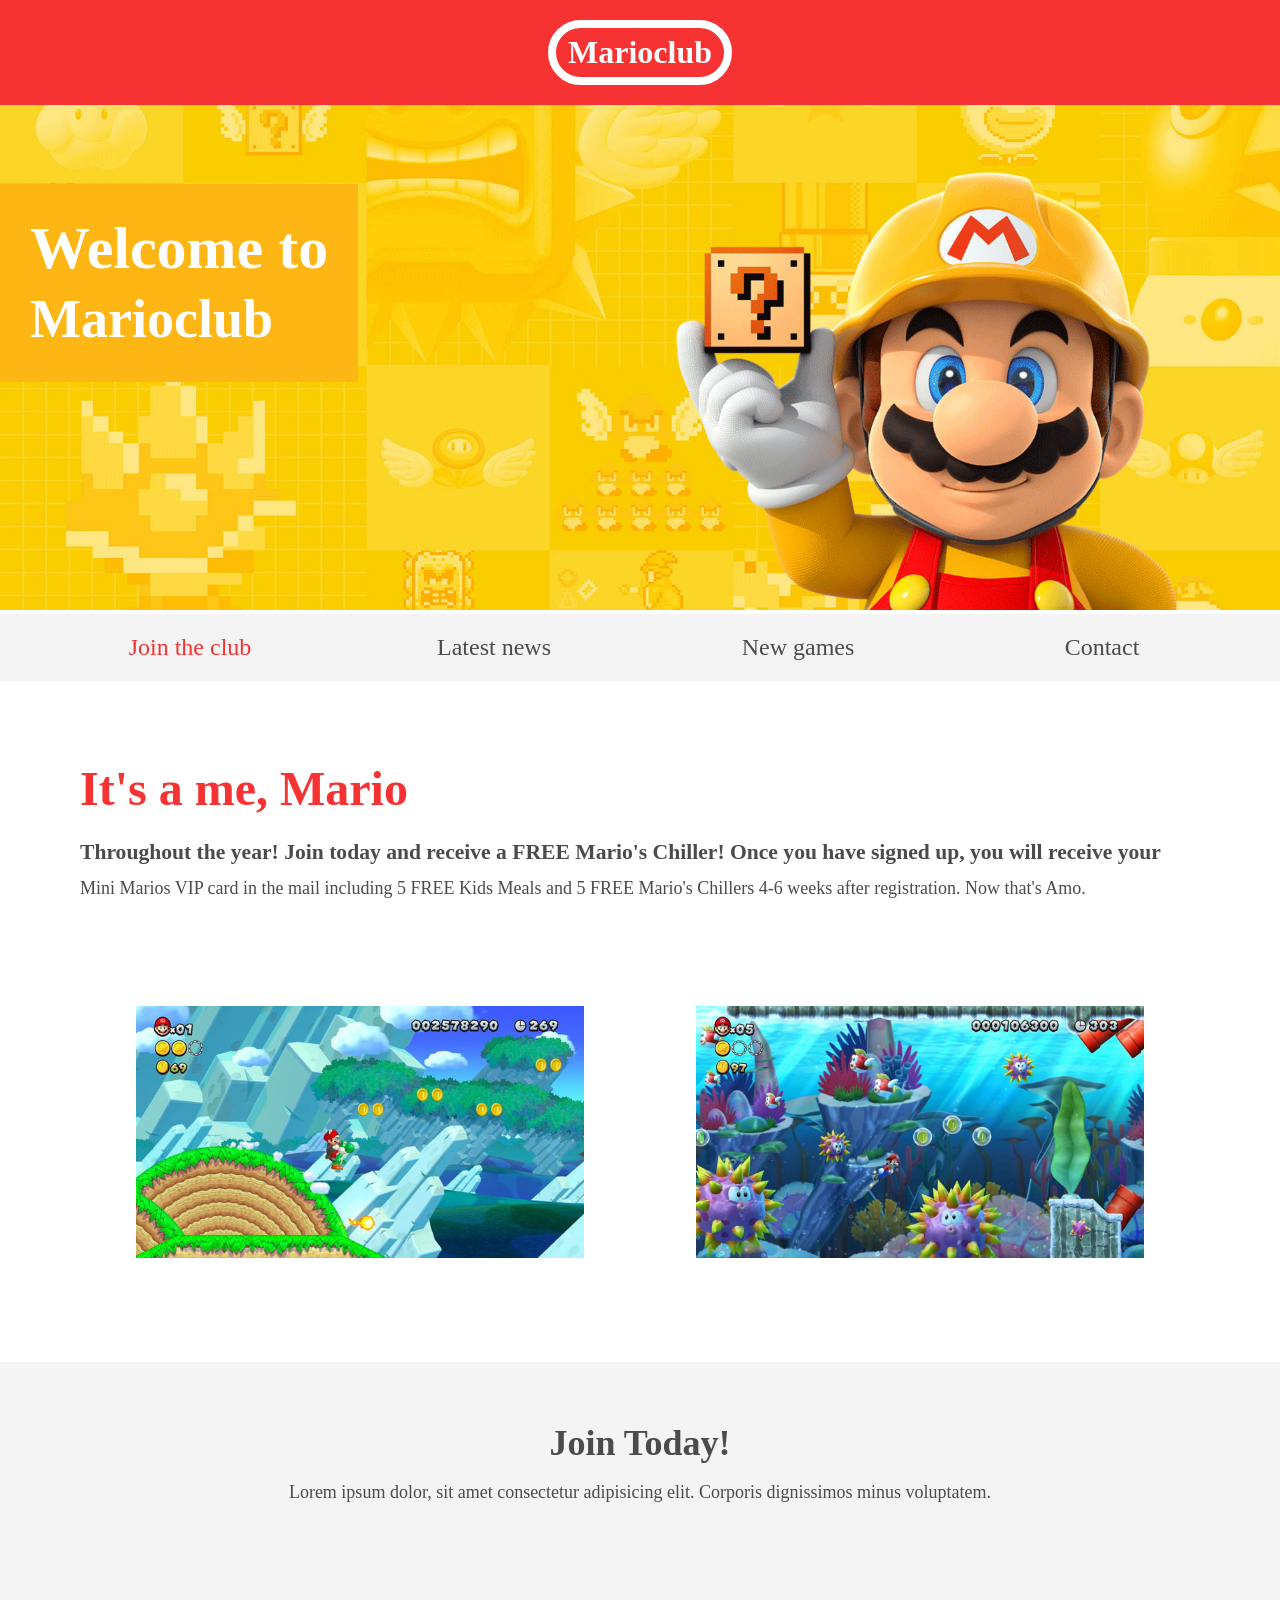
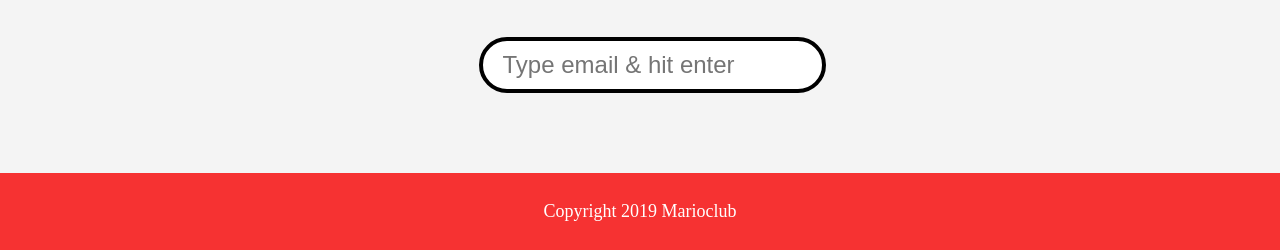
==== index.html @ 083f6705 "Initial commit" ====
<!DOCTYPE html>
<html>

<head>
    <meta name="viewport" content="width=device-width, initial-scale=1.0">
    <link rel="shortcut icon" href="img/favicon.ico" type="image/x-icon">
    <link rel="icon" href="img/favicon.ico" type="image/x-icon">
    <link rel="stylesheet" href="css/style.css">
    <title>Marioclub</title>
</head>

<body>
    <header>
        <a href="index.html">
            <h1>Marioclub</h1>
        </a>
    </header>
    <section class="banner">
        <img src="img/banner.jpg" alt="marioclub welcome banner">
        <div class="welcome">
            <h2>Welcome to <br><span>Marioclub</span></h2>
        </div>
    </section>
    <nav class="main-nav">
        <ul>
            <li><a href="index.html" class="join">Join the club</a></li>
            <li><a href="news.html">Latest news</a></li>
            <li><a href="games.html">New games</a></li>
            <li><a href="contact.html">Contact</a></li>
        </ul>
    </nav>
    <main>
        <article>
            <h2>It's a me, Mario</h2>
            <p>Throughout the year! Join today and receive a FREE Mario's Chiller! Once you have signed up, you will receive your Mini Marios VIP card in the mail including 5 FREE Kids Meals and 5 FREE Mario's Chillers 4-6 weeks after registration. Now that's Amo.</p>
        </article>
        <ul class="images">
            <li><img src="img/thumb-1.jpg" alt="mario thumbnail 1"></li>
            <li><img src="img/thumb-2.jpg" alt="mario thumbnail 2"></li>
        </ul>
    </main>
    <section class="join">
        <h2>Join Today!</h2>
        <p>Lorem ipsum dolor, sit amet consectetur adipisicing elit. Corporis dignissimos minus voluptatem.</p>
        <form>
            <input type="email" name="email" placeholder="Type email & hit enter" required>
        </form>
    </section>
    <footer>
        <p class="copyright">Copyright 2019 Marioclub</p>
    </footer>
</body>

</html>
---- css/style.css ----
body, ul, li, h1, h2, a{
  margin: 0;
  padding: 0;
  font-family: tahoma;
}
p{
  font-size: 18px;
}
header{
  background-color: #F63232;
  padding: 20px 0;
  text-align: center;
  position: fixed;
  width: 100%;
  top: 0;
  left: 0;
  z-index: 1;
}
header h1{
  color: white;
  border: 8px solid white;
  display: inline-block;
  padding: 6px 12px;
  border-radius: 36px;
}
.banner{
  position: relative;
}
.banner img{
  width: 100%;
}
.banner .welcome{
  background:#FEB614;
  color: white;
  padding: 30px;
  font-size: 60px;
  position: absolute;
  left: 0;
  top: 30%;
} 
.banner .welcome span{
  font-size: 0.9em;
}
nav{
  background: #F4F4F4;
  padding: 20px;
  position: -webkit-sticky;
  position: sticky;
  top: 106px;
  z-index: 1;
}
nav ul{
  white-space: nowrap;
  max-width: 1200px;
  margin: 0 auto;
  text-align: center;
}
nav li{
  width: 25%;
  display: inline-block;
  font-size: 24px;
}
nav li a{
  text-decoration: none;
  color: #4B4B4B;
}
nav li a:hover{
  text-decoration: underline;
}
nav li a.join{
  color: #F63232;
}
main{
  max-width: 100%;
  width: 1200px;
  margin: 80px auto;
  padding: 0 40px;
  -webkit-box-sizing: border-box;
  box-sizing: border-box;
}
article h2{
  color: #F63232;
  font-size: 48px;
}
article p{
  line-height: 2em;
  color: #4B4B4B;
}
article p::first-line{
  font-weight: bold;
  font-size: 1.2em;
}
.images{
  text-align: center;
  margin: 80px 0;
  white-space: nowrap;
}
.images li{
  display: inline-block;
  list-style-type: none;
  width: 40%;
  margin: 20px 5%;
  position: relative;
}
.images li:hover{
  top: -4px;
}
.images li img{
  max-width: 100%;
}
.images {
  display: -webkit-box;
  display: -ms-flexbox;
  display: flex;
  -ms-flex-wrap: wrap;
  flex-wrap: wrap;
}

.coverimage li {
  -webkit-box-flex: 1;
  -ms-flex: 0 0 50%;
  flex: 0 0 50%; /* explanation below */
  margin: 5px;
  height: 100px;
  
}

section.join{
  background: #F4F4F4;
  text-align: center;
  padding: 60px 20px;
  color: #4B4B4B;
}
section.join h2{
  font-size: 36px;
}
form {
    padding-left: 1.5rem;
    padding-top: 6rem;
}

form input{
  margin: 20px 0;
  padding: 10px 20px;
  font-size: 24px;
  border-radius: 28px;
  border: 4px solid black;
}

form textarea{
  margin: 20px 0;
  padding: 10px 20px;
  font-size: 24px;
  border-radius: 28px;
  border: 4px solid black;
}
form input:focus{
  border: 4px dashed #4B4B4B;
  outline: none;
}
form textarea:focus{
  border: 4px dashed #4B4B4B;
  outline: none;
}
form input:valid{
  border: 4px solid #000000;
}
input[type="submit"] {
    width: 39rem;
    background-color: red;
    font-size: xx-large;
    color: ghostwhite;
}
input[type="submit"]:focus {
    border: 4px dashed ghostwhite;
    outline: none
}
footer{
  background: #F63232;
  color: white;
  padding: 10px;
  text-align: center;
}

/* responsive styles */

@media screen and (max-width: 1400px){

  .banner .welcome{
    font-size: 40px;
  }

}

@media screen and (max-width: 960px){

  .banner .welcome{
    font-size: 28px;
  }
  nav li{
    font-size: 18px;
  }

}

@media screen and (max-width: 700px){

  .banner .welcome{
    font-size: 20px;
    position: relative;
    text-align: center;
  }
  .banner .welcome br{
    display: none;
  }
  .banner .welcome span{
    font-size: 1em;
  }
  nav li{
    font-size: 18px;
  }
  .images li{
    width: 100%;
    display: block;
    margin: 20px auto;
  }

}

@media screen and (max-width: 560px){

  .banner .welcome{
    font-size: 20px;
    position: relative;
    text-align: center;
  }
  .banner .welcome br{
    display: none;
  }
  .banner .welcome span{
    font-size: 1em;
  }
  nav li{
    display: block;
    width: 100%;
    margin: 12px 0;
  }
  article h2{
    font-size: 36px;
  }
  header, nav{
    position: relative;
    top: 0;
  }
  

}
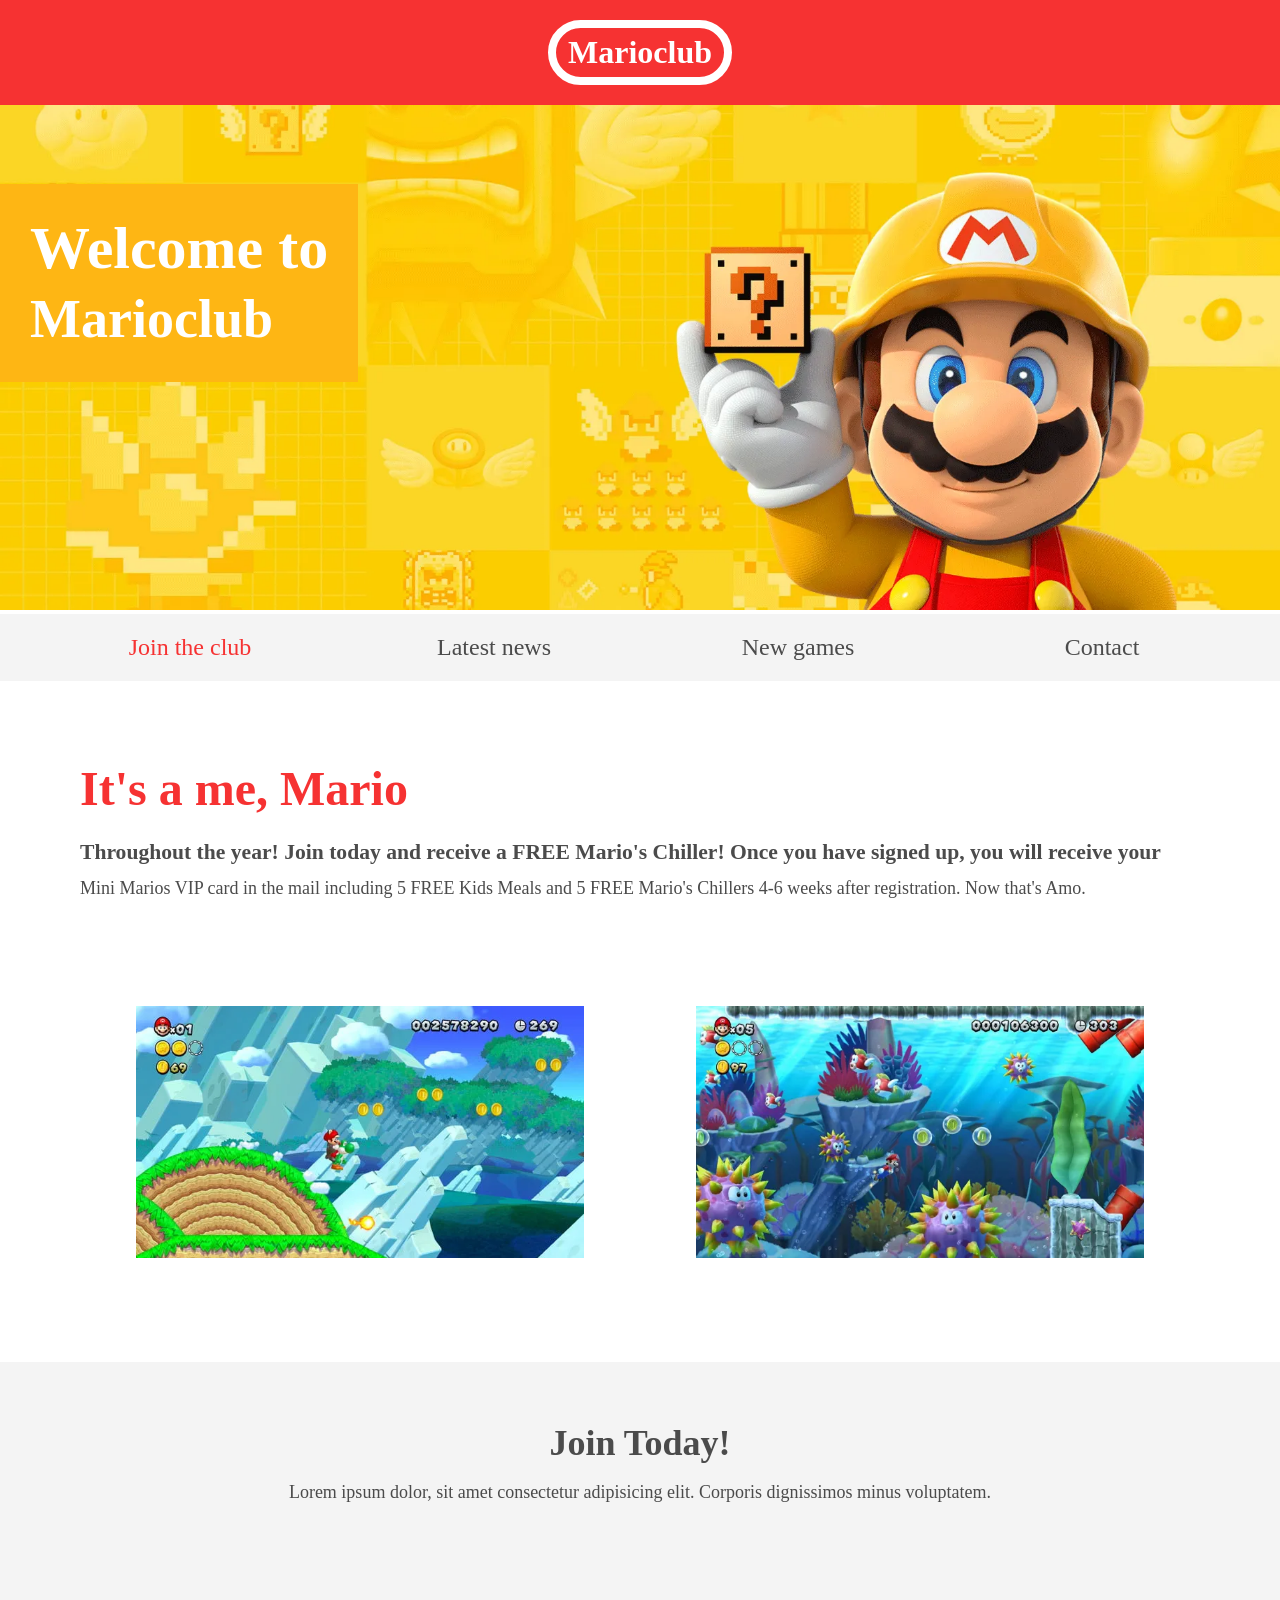
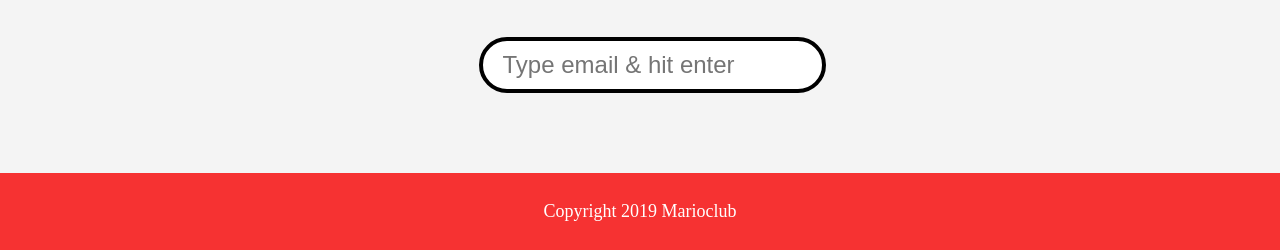
==== commit 3474b5f6: "Optimeret billeder og konverteret til WebP Konverteret JPG-billeder til WebP for at reducere filstør" ====
--- a/index.html
+++ b/index.html
@@ -1,54 +1,65 @@
-<!DOCTYPE html>
+<!doctype html>
 <html>
+  <head>
+    <meta name="viewport" content="width=device-width, initial-scale=1.0" />
+    <link rel="shortcut icon" href="img/favicon.ico" type="image/x-icon" />
+    <link rel="icon" href="img/favicon.ico" type="image/x-icon" />
+    <link rel="stylesheet" href="css/style.css" />
+    <title>Marioclub</title>
+  </head>
 
-<head>
-    <meta name="viewport" content="width=device-width, initial-scale=1.0">
-    <link rel="shortcut icon" href="img/favicon.ico" type="image/x-icon">
-    <link rel="icon" href="img/favicon.ico" type="image/x-icon">
-    <link rel="stylesheet" href="css/style.css">
-    <title>Marioclub</title>
-</head>
-
-<body>
+  <body>
     <header>
-        <a href="index.html">
-            <h1>Marioclub</h1>
-        </a>
+      <a href="index.html">
+        <h1>Marioclub</h1>
+      </a>
     </header>
     <section class="banner">
-        <img src="img/banner.jpg" alt="marioclub welcome banner">
-        <div class="welcome">
-            <h2>Welcome to <br><span>Marioclub</span></h2>
-        </div>
+      <img src="img/banner.webp" alt="marioclub welcome banner" />
+      <div class="welcome">
+        <h2>Welcome to <br /><span>Marioclub</span></h2>
+      </div>
     </section>
     <nav class="main-nav">
-        <ul>
-            <li><a href="index.html" class="join">Join the club</a></li>
-            <li><a href="news.html">Latest news</a></li>
-            <li><a href="games.html">New games</a></li>
-            <li><a href="contact.html">Contact</a></li>
-        </ul>
+      <ul>
+        <li><a href="index.html" class="join">Join the club</a></li>
+        <li><a href="news.html">Latest news</a></li>
+        <li><a href="games.html">New games</a></li>
+        <li><a href="contact.html">Contact</a></li>
+      </ul>
     </nav>
     <main>
-        <article>
-            <h2>It's a me, Mario</h2>
-            <p>Throughout the year! Join today and receive a FREE Mario's Chiller! Once you have signed up, you will receive your Mini Marios VIP card in the mail including 5 FREE Kids Meals and 5 FREE Mario's Chillers 4-6 weeks after registration. Now that's Amo.</p>
-        </article>
-        <ul class="images">
-            <li><img src="img/thumb-1.jpg" alt="mario thumbnail 1"></li>
-            <li><img src="img/thumb-2.jpg" alt="mario thumbnail 2"></li>
-        </ul>
+      <article>
+        <h2>It's a me, Mario</h2>
+        <p>
+          Throughout the year! Join today and receive a FREE Mario's Chiller!
+          Once you have signed up, you will receive your Mini Marios VIP card in
+          the mail including 5 FREE Kids Meals and 5 FREE Mario's Chillers 4-6
+          weeks after registration. Now that's Amo.
+        </p>
+      </article>
+      <ul class="images">
+        <li><img src="img/thumb-1.webp" alt="mario thumbnail 1" /></li>
+        <li><img src="img/thumb-2.webp" alt="mario thumbnail 2" /></li>
+      </ul>
     </main>
     <section class="join">
-        <h2>Join Today!</h2>
-        <p>Lorem ipsum dolor, sit amet consectetur adipisicing elit. Corporis dignissimos minus voluptatem.</p>
-        <form>
-            <input type="email" name="email" placeholder="Type email & hit enter" required>
-        </form>
+      <h2>Join Today!</h2>
+      <p>
+        Lorem ipsum dolor, sit amet consectetur adipisicing elit. Corporis
+        dignissimos minus voluptatem.
+      </p>
+      <form>
+        <input
+          type="email"
+          name="email"
+          placeholder="Type email & hit enter"
+          required
+        />
+      </form>
     </section>
     <footer>
-        <p class="copyright">Copyright 2019 Marioclub</p>
+      <p class="copyright">Copyright 2019 Marioclub</p>
     </footer>
-</body>
-
-</html>+  </body>
+</html>
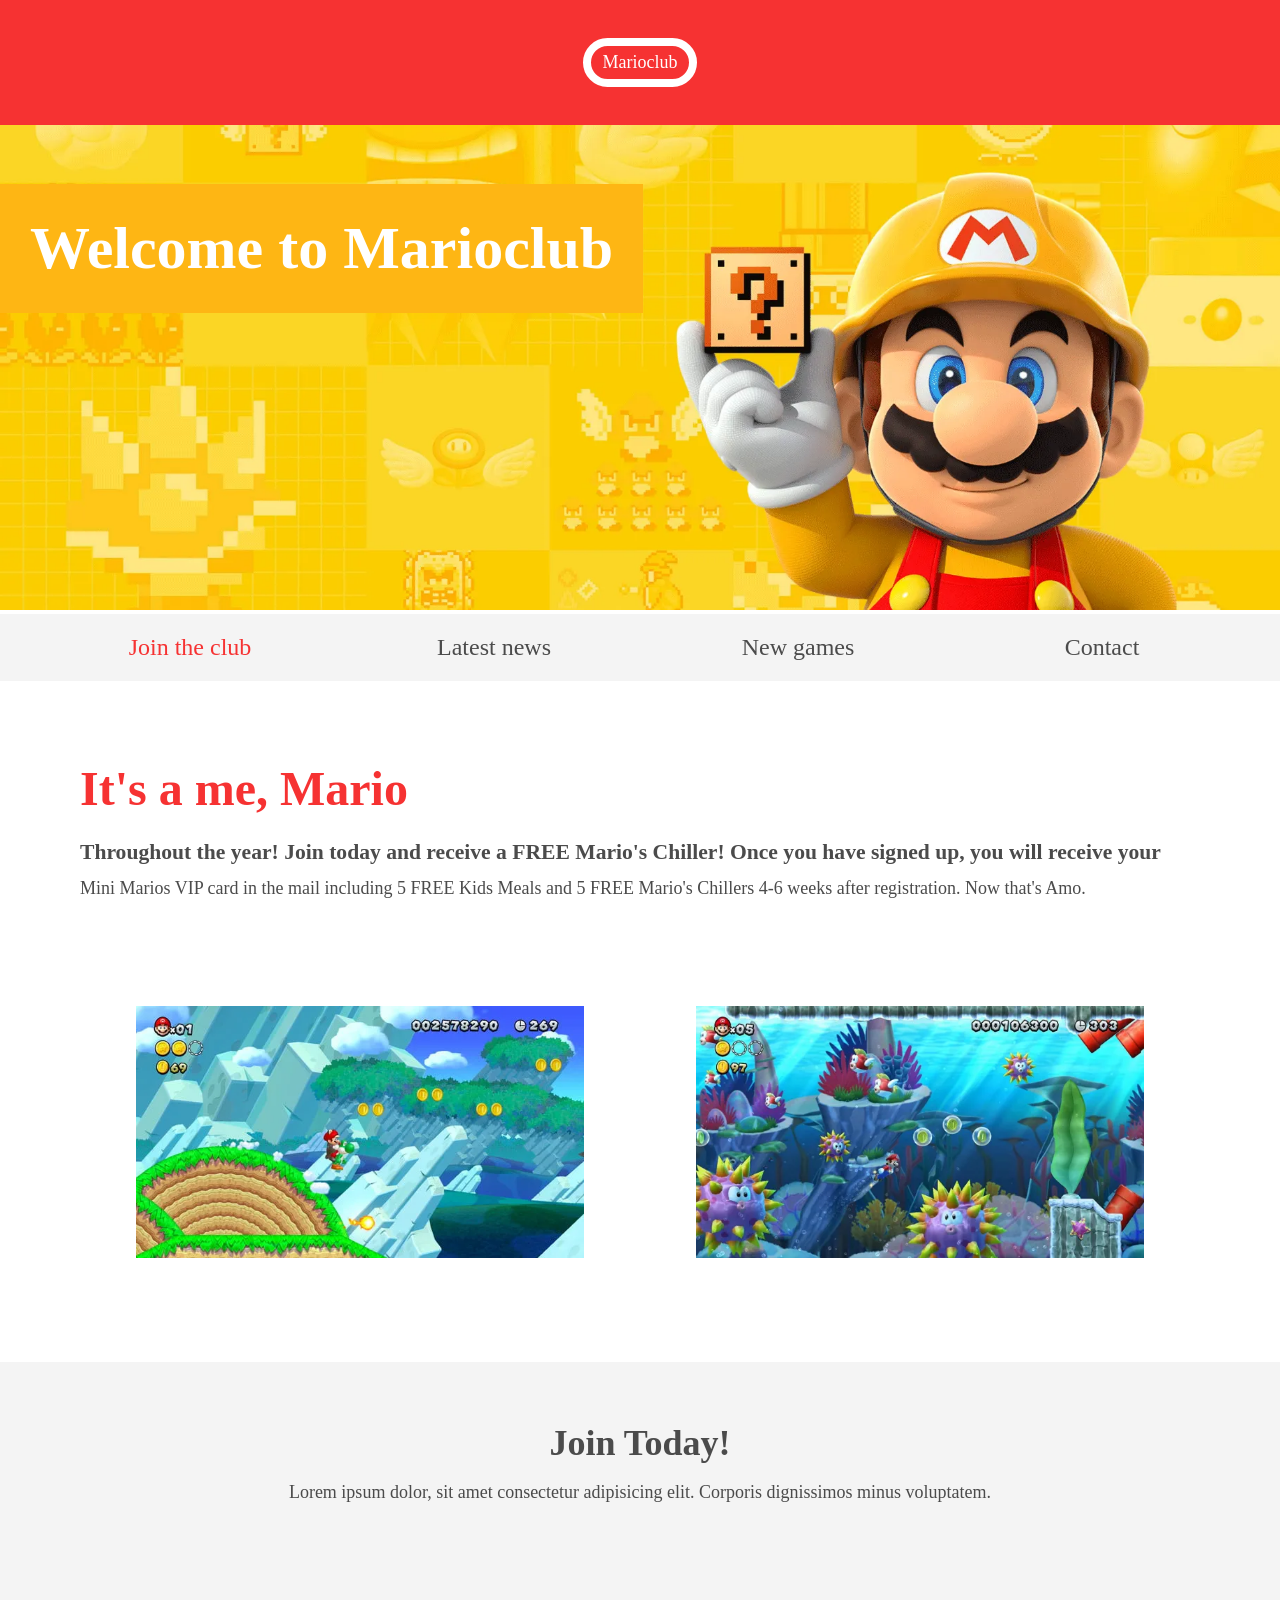
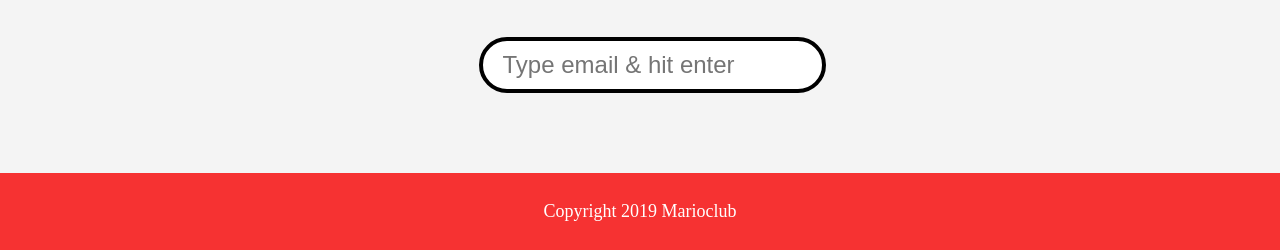
==== commit 3b303437: "Forbedret headingstruktur Ændret headingstrukturen på alle sider, så hver side har én relevant H1. M" ====
--- a/index.html
+++ b/index.html
@@ -11,13 +11,13 @@
   <body>
     <header>
       <a href="index.html">
-        <h1>Marioclub</h1>
+        <p class="site-title">Marioclub</p>
       </a>
     </header>
     <section class="banner">
-      <img src="img/banner.webp" alt="marioclub welcome banner" />
+      <img src="img/banner.webp" alt="Mario holding a question block" />
       <div class="welcome">
-        <h2>Welcome to <br /><span>Marioclub</span></h2>
+        <h1>Welcome to Marioclub</h1>
       </div>
     </section>
     <nav class="main-nav">
@@ -39,8 +39,20 @@
         </p>
       </article>
       <ul class="images">
-        <li><img src="img/thumb-1.webp" alt="mario thumbnail 1" /></li>
-        <li><img src="img/thumb-2.webp" alt="mario thumbnail 2" /></li>
+        <li>
+          <img
+            src="img/thumb-1.webp"
+            alt="Mario running through a colorful game world"
+            loading="lazy"
+          />
+        </li>
+        <li>
+          <img
+            src="img/thumb-2.webp"
+            alt="Mario exploring an underwater game world"
+            loading="lazy"
+          />
+        </li>
       </ul>
     </main>
     <section class="join">
--- a/css/style.css
+++ b/css/style.css
@@ -1,13 +1,18 @@
-body, ul, li, h1, h2, a{
+body,
+ul,
+li,
+h1,
+h2,
+a {
   margin: 0;
   padding: 0;
   font-family: tahoma;
 }
-p{
+p {
   font-size: 18px;
 }
-header{
-  background-color: #F63232;
+header {
+  background-color: #f63232;
   padding: 20px 0;
   text-align: center;
   position: fixed;
@@ -16,61 +21,62 @@
   left: 0;
   z-index: 1;
 }
-header h1{
+header .site-title {
   color: white;
   border: 8px solid white;
   display: inline-block;
   padding: 6px 12px;
   border-radius: 36px;
 }
-.banner{
+.banner {
   position: relative;
 }
-.banner img{
+.banner img {
   width: 100%;
 }
-.banner .welcome{
-  background:#FEB614;
+.banner .welcome h1 {
+  background: #feb614;
   color: white;
   padding: 30px;
   font-size: 60px;
+  margin: 0;
   position: absolute;
   left: 0;
   top: 30%;
-} 
-.banner .welcome span{
+}
+.banner .welcome span {
   font-size: 0.9em;
 }
-nav{
-  background: #F4F4F4;
+nav {
+  background: #f4f4f4;
   padding: 20px;
   position: -webkit-sticky;
   position: sticky;
   top: 106px;
   z-index: 1;
 }
-nav ul{
+nav ul {
   white-space: nowrap;
   max-width: 1200px;
   margin: 0 auto;
   text-align: center;
 }
-nav li{
+nav li {
   width: 25%;
   display: inline-block;
   font-size: 24px;
 }
-nav li a{
+nav li a {
   text-decoration: none;
-  color: #4B4B4B;
-}
-nav li a:hover{
+  color: #4b4b4b;
+}
+nav li a:hover {
   text-decoration: underline;
 }
-nav li a.join{
-  color: #F63232;
-}
-main{
+nav li a.join {
+  color: #f63232;
+}
+main {
   max-width: 100%;
   width: 1200px;
   margin: 80px auto;
@@ -78,34 +84,34 @@
   -webkit-box-sizing: border-box;
   box-sizing: border-box;
 }
-article h2{
-  color: #F63232;
+article h2 {
+  color: #f63232;
   font-size: 48px;
 }
-article p{
+article p {
   line-height: 2em;
-  color: #4B4B4B;
-}
-article p::first-line{
+  color: #4b4b4b;
+}
+article p::first-line {
   font-weight: bold;
   font-size: 1.2em;
 }
-.images{
+.images {
   text-align: center;
   margin: 80px 0;
   white-space: nowrap;
 }
-.images li{
+.images li {
   display: inline-block;
   list-style-type: none;
   width: 40%;
   margin: 20px 5%;
   position: relative;
 }
-.images li:hover{
+.images li:hover {
   top: -4px;
 }
-.images li img{
+.images li img {
   max-width: 100%;
 }
 .images {
@@ -122,24 +128,23 @@
   flex: 0 0 50%; /* explanation below */
   margin: 5px;
   height: 100px;
-  
-}
-
-section.join{
-  background: #F4F4F4;
+}
+
+section.join {
+  background: #f4f4f4;
   text-align: center;
   padding: 60px 20px;
-  color: #4B4B4B;
-}
-section.join h2{
+  color: #4b4b4b;
+}
+section.join h2 {
   font-size: 36px;
 }
 form {
-    padding-left: 1.5rem;
-    padding-top: 6rem;
-}
-
-form input{
+  padding-left: 1.5rem;
+  padding-top: 6rem;
+}
+
+form input {
   margin: 20px 0;
   padding: 10px 20px;
   font-size: 24px;
@@ -147,36 +152,36 @@
   border: 4px solid black;
 }
 
-form textarea{
+form textarea {
   margin: 20px 0;
   padding: 10px 20px;
   font-size: 24px;
   border-radius: 28px;
   border: 4px solid black;
 }
-form input:focus{
-  border: 4px dashed #4B4B4B;
+form input:focus {
+  border: 4px dashed #4b4b4b;
   outline: none;
 }
-form textarea:focus{
-  border: 4px dashed #4B4B4B;
+form textarea:focus {
+  border: 4px dashed #4b4b4b;
   outline: none;
 }
-form input:valid{
+form input:valid {
   border: 4px solid #000000;
 }
 input[type="submit"] {
-    width: 39rem;
-    background-color: red;
-    font-size: xx-large;
-    color: ghostwhite;
+  width: 39rem;
+  background-color: red;
+  font-size: xx-large;
+  color: ghostwhite;
 }
 input[type="submit"]:focus {
-    border: 4px dashed ghostwhite;
-    outline: none
-}
-footer{
-  background: #F63232;
+  border: 4px dashed ghostwhite;
+  outline: none;
+}
+footer {
+  background: #f63232;
   color: white;
   padding: 10px;
   text-align: center;
@@ -184,74 +189,66 @@
 
 /* responsive styles */
 
-@media screen and (max-width: 1400px){
-
-  .banner .welcome{
+@media screen and (max-width: 1400px) {
+  .banner .welcome {
     font-size: 40px;
   }
-
-}
-
-@media screen and (max-width: 960px){
-
-  .banner .welcome{
+}
+
+@media screen and (max-width: 960px) {
+  .banner .welcome {
     font-size: 28px;
   }
-  nav li{
+  nav li {
     font-size: 18px;
   }
-
-}
-
-@media screen and (max-width: 700px){
-
-  .banner .welcome{
+}
+
+@media screen and (max-width: 700px) {
+  .banner .welcome {
     font-size: 20px;
     position: relative;
     text-align: center;
   }
-  .banner .welcome br{
+  .banner .welcome br {
     display: none;
   }
-  .banner .welcome span{
+  .banner .welcome span {
     font-size: 1em;
   }
-  nav li{
+  nav li {
     font-size: 18px;
   }
-  .images li{
+  .images li {
     width: 100%;
     display: block;
     margin: 20px auto;
   }
-
-}
-
-@media screen and (max-width: 560px){
-
-  .banner .welcome{
+}
+
+@media screen and (max-width: 560px) {
+  .banner .welcome {
     font-size: 20px;
     position: relative;
     text-align: center;
   }
-  .banner .welcome br{
+  .banner .welcome br {
     display: none;
   }
-  .banner .welcome span{
+  .banner .welcome span {
     font-size: 1em;
   }
-  nav li{
+  nav li {
     display: block;
     width: 100%;
     margin: 12px 0;
   }
-  article h2{
+  article h2 {
     font-size: 36px;
   }
-  header, nav{
+  header,
+  nav {
     position: relative;
     top: 0;
   }
-  
-
-}+}
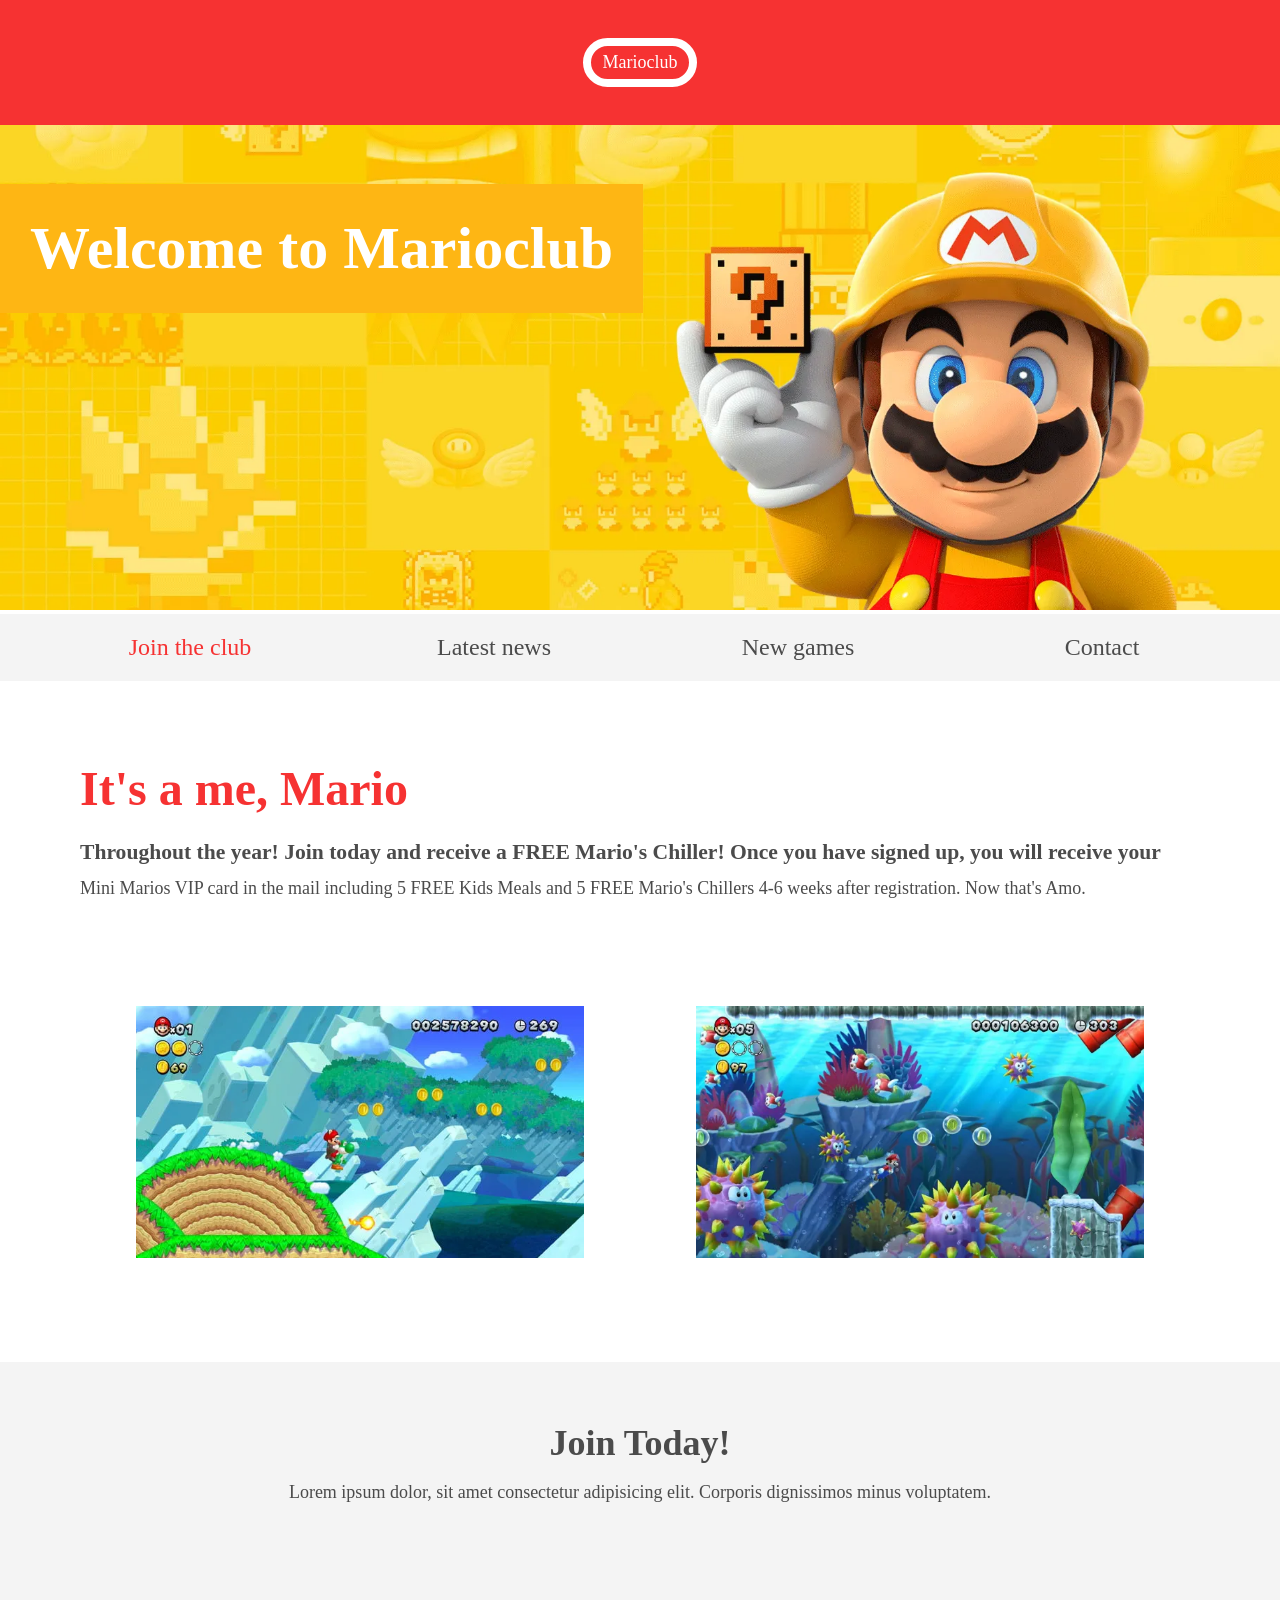
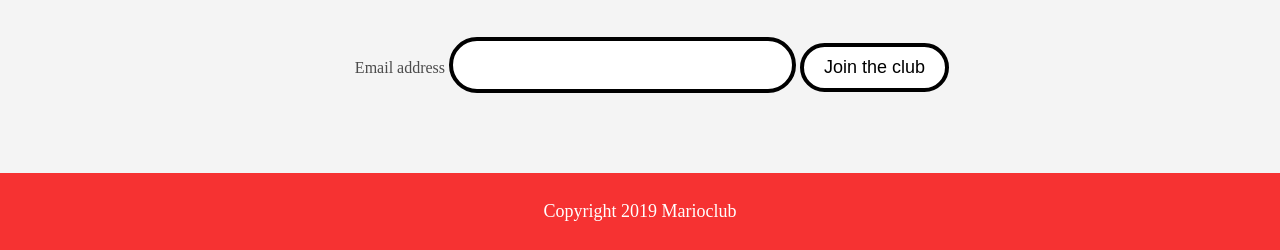
==== commit 4a196547: "Gør formularer mere tilgængelige Tilføjet labels, id'er og autocomplete til formularfelter samt tyde" ====
--- a/index.html
+++ b/index.html
@@ -22,7 +22,11 @@
     </section>
     <nav class="main-nav">
       <ul>
-        <li><a href="index.html" class="join">Join the club</a></li>
+        <li>
+          <a href="index.html" class="join" aria-current="page"
+            >Join the club</a
+          >
+        </li>
         <li><a href="news.html">Latest news</a></li>
         <li><a href="games.html">New games</a></li>
         <li><a href="contact.html">Contact</a></li>
@@ -62,12 +66,17 @@
         dignissimos minus voluptatem.
       </p>
       <form>
+        <label for="email">Email address</label>
+
         <input
           type="email"
+          id="email"
           name="email"
-          placeholder="Type email & hit enter"
+          autocomplete="email"
           required
         />
+
+        <button type="submit">Join the club</button>
       </form>
     </section>
     <footer>
--- a/css/style.css
+++ b/css/style.css
@@ -170,6 +170,22 @@
 form input:valid {
   border: 4px solid #000000;
 }
+
+form button {
+  margin: 20px 0;
+  padding: 10px 20px;
+  font-size: 18px;
+  border-radius: 28px;
+  border: 4px solid black;
+  background: white;
+  cursor: pointer;
+}
+
+form button:focus {
+  border: 4px dashed #4b4b4b;
+  outline: none;
+}
+
 input[type="submit"] {
   width: 39rem;
   background-color: red;
